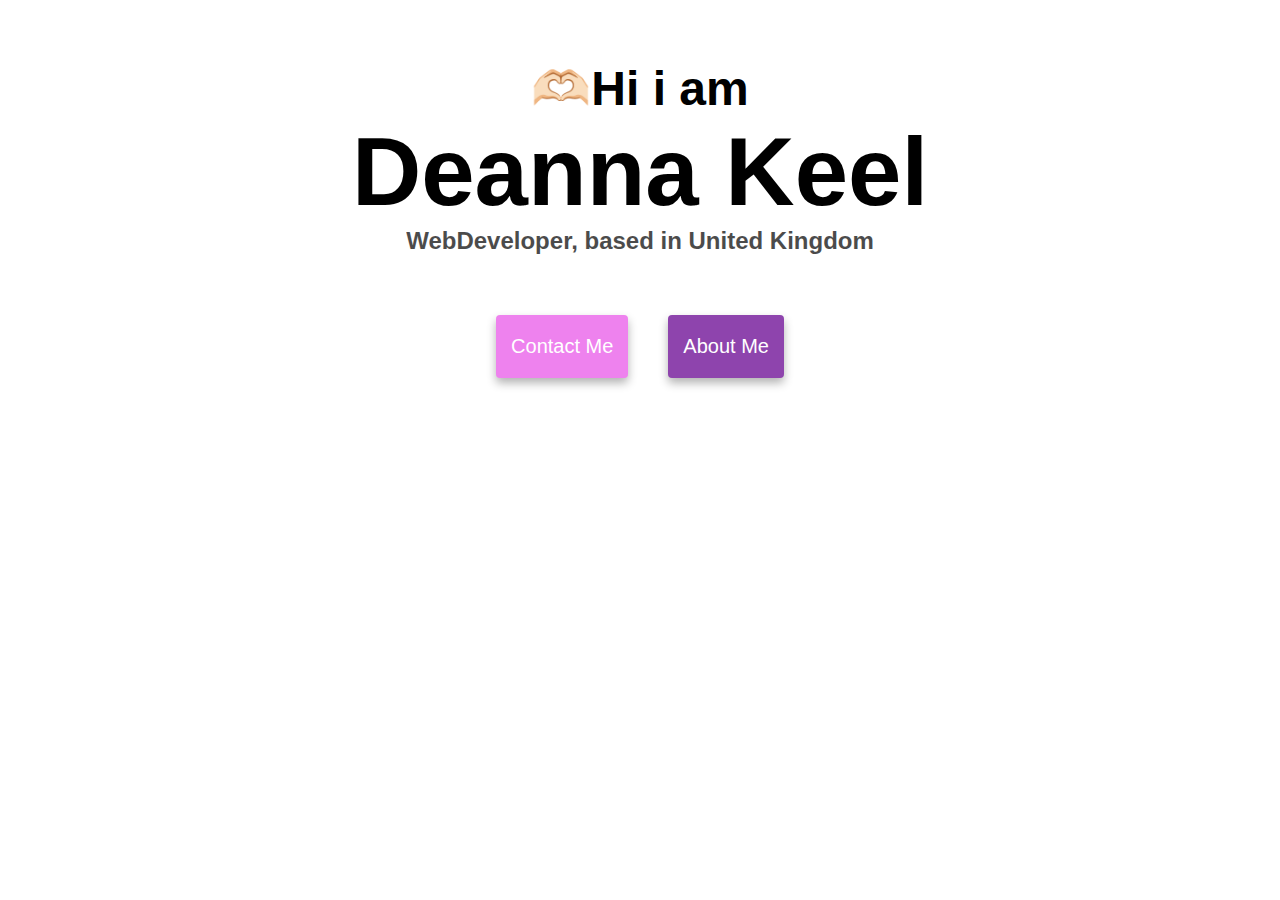
==== index.html @ 84894740 "start of shecode portfolio" ====
<!DOCTYPE html>
<html lang="en">

<head>
    <meta charset="UTF-8">
    <meta name="viewport" content="width=device-width, initial-scale=1.0">
    <title>Deanna Keel</title>

    <!-- links to stylesheets -->
    <link rel="stylesheet" href="/assets/css/style.css">
</head>

<body>
    <h2>🫶🏻Hi i am</h2>
    <h1>Deanna Keel</h1>
    <h3>WebDeveloper, based in United Kingdom</h3>
    <div class="links">
        <a href="about.html#contact" class="contact-me">Contact Me</a>
        <a href="about.html" class="about-me">About Me</a>
    </div>
</body>

</html>
---- assets/css/style.css ----
:root {
    --primary-color: #ee82ee;
    --secondary-color: #8E44AD;
    --third-color: #AED6F1;
    --box-shadow: 0 5px 10px rgba(0, 0, 0, 0.3)
}

body {
    margin: 60px auto;
    max-width: 800px;
    font-family: 'Franklin Gothic Medium', 'Arial Narrow', Arial, sans-serif;
}


h1 {
    display: block;
    text-align: center;
    font-size: 96px;
    margin: 0;
}

h2 {
    text-align: center;
    font-size: 48px;
    margin: 0;
}

h3 {
    text-align: center;
    font-size: 24px;
    margin: 0;
    opacity: 0.7;
}

.links {
    display: flex;
    margin-top: 40px;
    justify-content: center;
}

.links a {
    font-size: 20px;
    margin: 20px;
    border-radius: 4px;
    padding: 20px 15px;
    text-decoration: none;
    text-transform: capitalize;

}

.contact-me {
background: var(--primary-color);
box-shadow: var(--box-shadow);
color: #fff;
}

.contact-me:hover {
background: var(--secondary-color);
}

.about-me {
    background: var(--secondary-color);
    box-shadow: var(--box-shadow);
    color: #fff;
}

.about-me:hover {
    background: var(--primary-color);
}

.homepage {
    display: flex;
    justify-content: center;
    font-size: 18px;

}

.homepage:hover {
    color: var(--primary-color);
    text-decoration: underline;
}


p {
    background: var(--third-color);
    padding: 20px;
    border-radius: 4px;
    font-size: 18px;
    line-height: 1.5;
    text-align: center;
  }
  

.bio {
    display: flex;
    margin-top: 30px;
    margin-bottom: 30px;
}

.bio p {
    margin: 10px;
}

.email {
    display: flex;
    justify-content: center;
    color: blue;
    font-size: 20px;
    text-decoration: none;
}

.email:hover {
    color: var(--primary-color);
    text-decoration: underline;
}
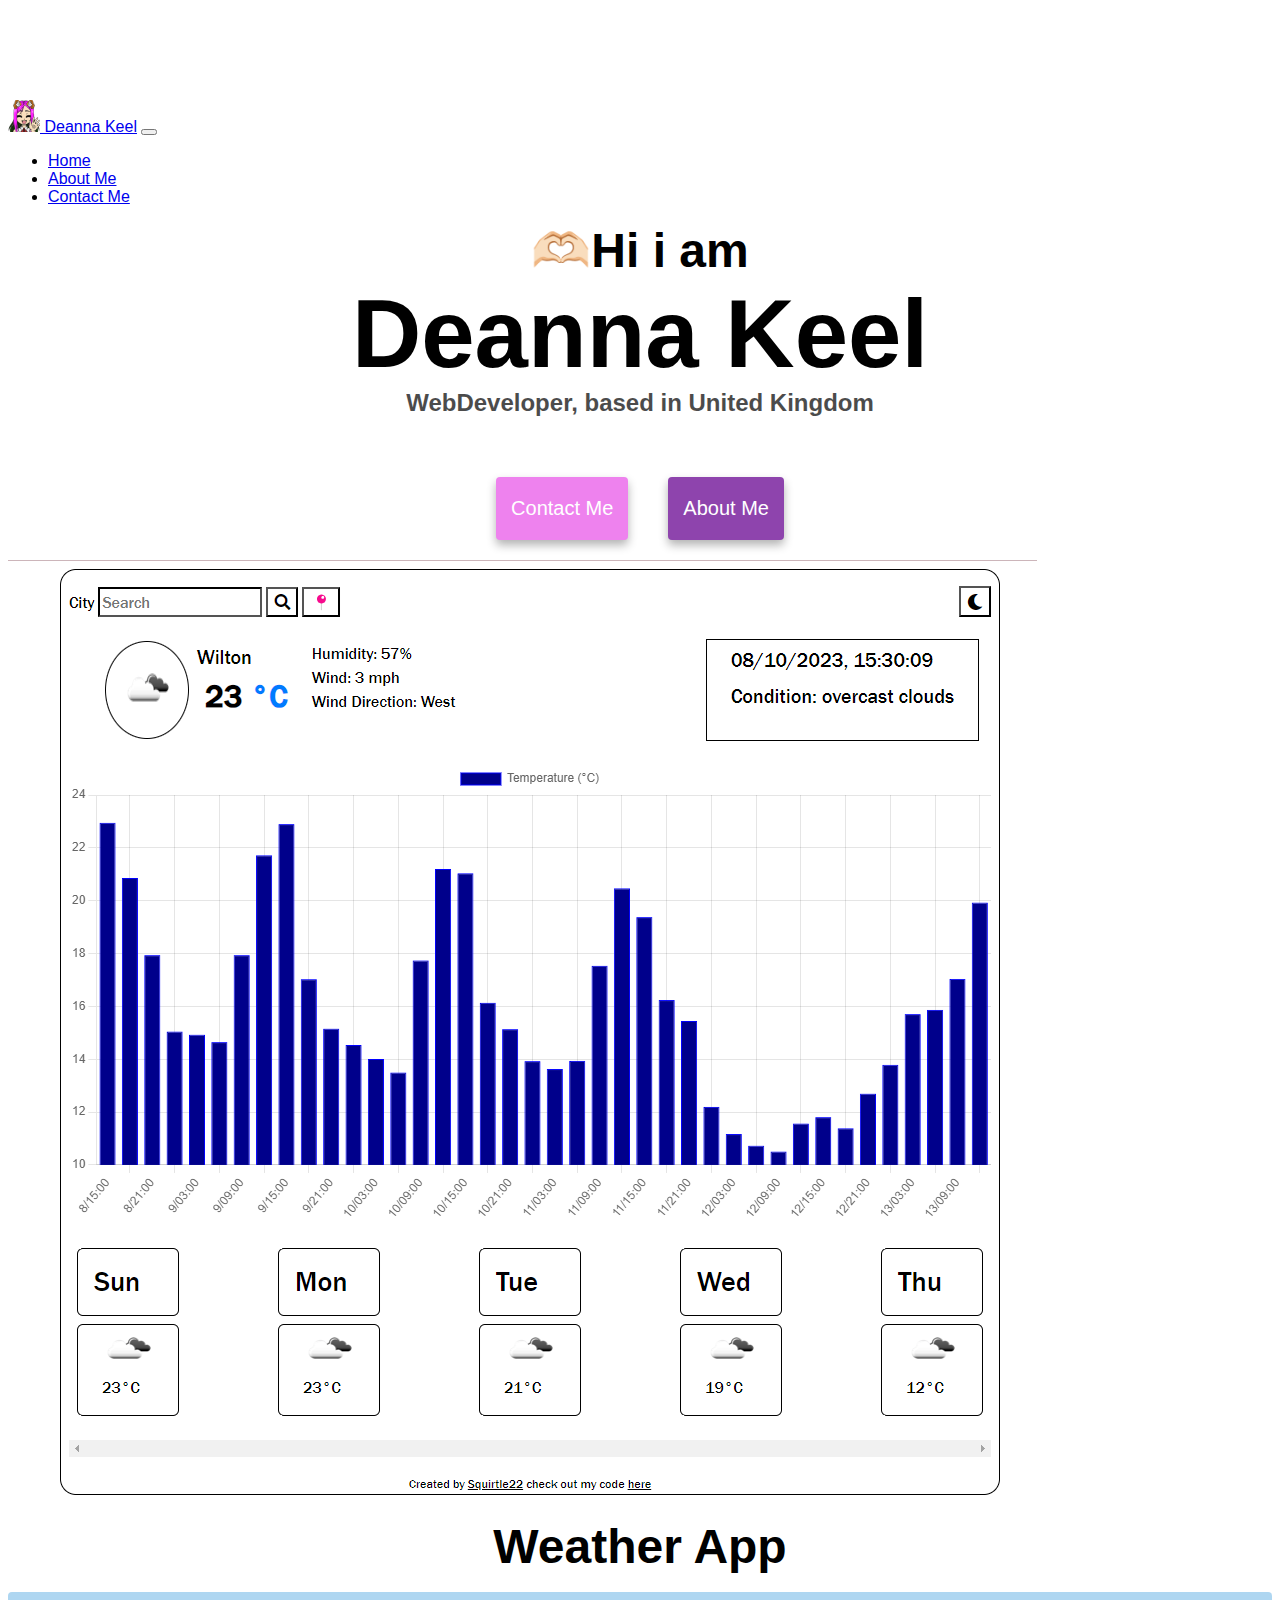
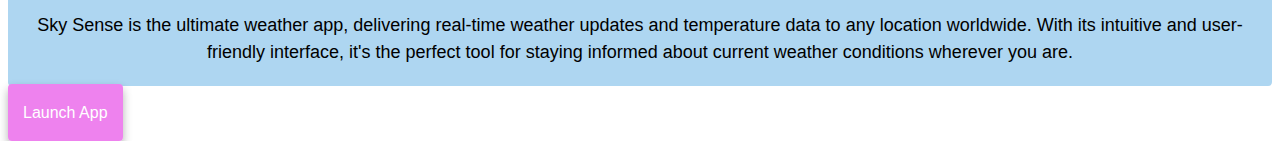
==== commit 2488d955: "bootstrap" ====
--- a/index.html
+++ b/index.html
@@ -7,17 +7,63 @@
     <title>Deanna Keel</title>
 
     <!-- links to stylesheets -->
+    <link rel="stylesheet" href="/assets/images/img.jpg">
     <link rel="stylesheet" href="/assets/css/style.css">
+    <link href="https://cdn.jsdelivr.net/npm/bootstrap@5.3.2/dist/css/bootstrap.min.css" rel="stylesheet"
+        integrity="sha384-T3c6CoIi6uLrA9TneNEoa7RxnatzjcDSCmG1MXxSR1GAsXEV/Dwwykc2MPK8M2HN" crossorigin="anonymous">
 </head>
 
 <body>
+    <nav class="navbar navbar-expand-lg bg-light">
+        <div class="container-fluid">
+            <a class="navbar-brand" href="#"> <img src="/assets/images/32x32.ico" alt=""> Deanna Keel</a>
+            <button class="navbar-toggler" type="button" data-bs-toggle="collapse" data-bs-target="#navbarNav"
+                aria-controls="navbarNav" aria-expanded="false" aria-label="Toggle navigation">
+                <span class="navbar-toggler-icon"></span>
+            </button>
+            <div class="collapse navbar-collapse" id="navbarNav">
+                <ul class="navbar-nav">
+                    <li class="nav-item">
+                        <a class="nav-link active" aria-current="page" href="index.html">Home</a>
+                    </li>
+                    <li class="nav-item">
+                        <a class="nav-link" href="about.html">About Me</a>
+                    </li>
+                    <li class="nav-item">
+                        <a class="nav-link" href="/about.html#contact">Contact Me</a>
+                    </li>
+                </ul>
+            </div>
+        </div>
+    </nav>
     <h2>🫶🏻Hi i am</h2>
     <h1>Deanna Keel</h1>
     <h3>WebDeveloper, based in United Kingdom</h3>
-    <div class="links">
+    <div class="links mb-5">
         <a href="about.html#contact" class="contact-me">Contact Me</a>
         <a href="about.html" class="about-me">About Me</a>
     </div>
+    <div class="container">
+        <div class="row">
+            <div class="col-md-6">
+                <img src="/assets/images/waether.png" class="img-fluid rounded border shadow-lg">
+            </div>
+            <div class="col-md-6">
+                <h2 class="mb-3">Weather App</h2>
+                <p>
+                    Sky Sense is the ultimate weather app, delivering real-time weather updates and temperature data to
+                    any location worldwide. With its intuitive and user-friendly interface, it's the perfect tool for
+                    staying informed about current weather conditions wherever you are.
+                </p>
+                <div class="mt-5">
+                    <a href="https://squirtleweather.netlify.app/" class="weather-link" target="_blank">Launch App</a>
+                </div>
+            </div>
+        </div>
+    </div>
+    <script src="https://cdn.jsdelivr.net/npm/bootstrap@5.3.2/dist/js/bootstrap.bundle.min.js"
+        integrity="sha384-C6RzsynM9kWDrMNeT87bh95OGNyZPhcTNXj1NW7RuBCsyN/o0jlpcV8Qyq46cDfL"
+        crossorigin="anonymous"></script>
 </body>
 
 </html>--- a/assets/css/style.css
+++ b/assets/css/style.css
@@ -6,8 +6,7 @@
 }
 
 body {
-    margin: 60px auto;
-    max-width: 800px;
+    margin-top: 100px;
     font-family: 'Franklin Gothic Medium', 'Arial Narrow', Arial, sans-serif;
 }
 
@@ -112,4 +111,14 @@
 .email:hover {
     color: var(--primary-color);
     text-decoration: underline;
-}+}
+
+.weather-link {
+    border-radius: 4px;
+    padding: 20px 15px;
+    text-decoration: none;
+    text-transform: capitalize;
+    background: var(--primary-color);
+    box-shadow: var(--box-shadow);
+    color: white;
+  } 
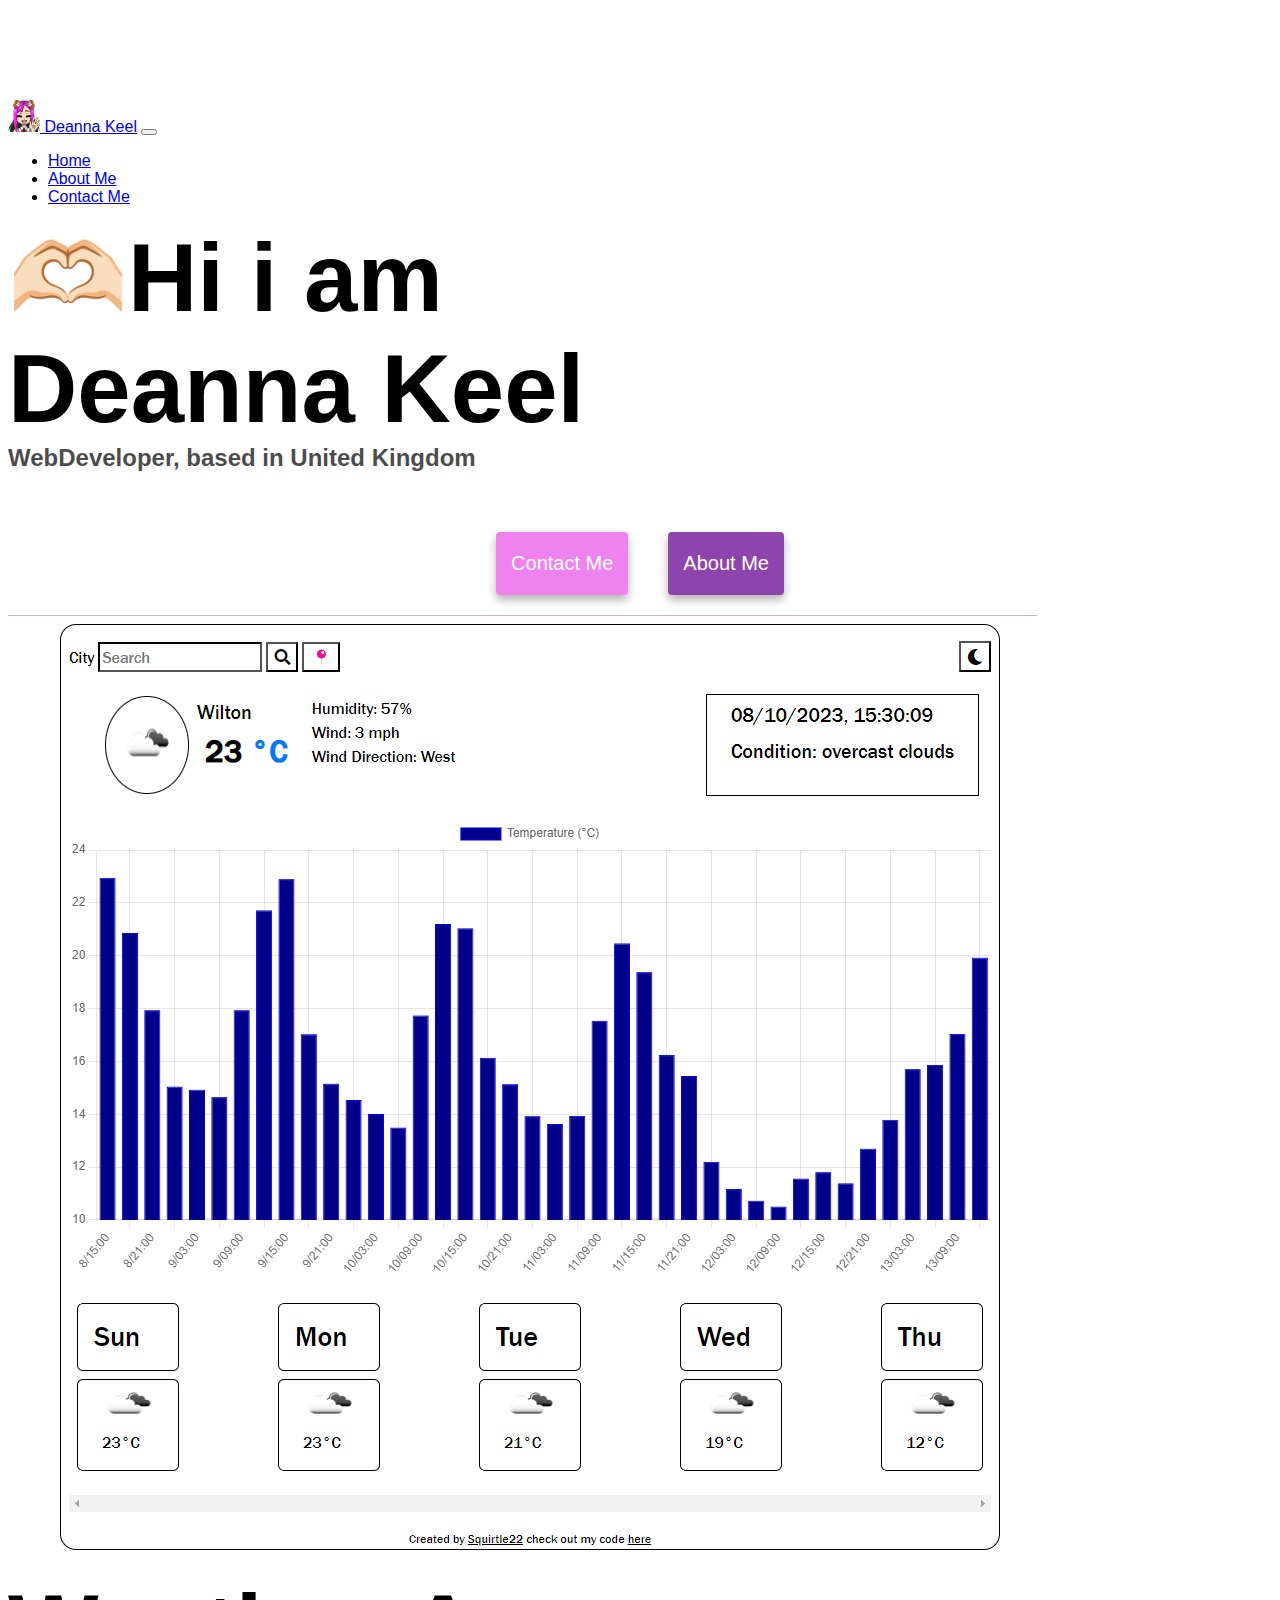
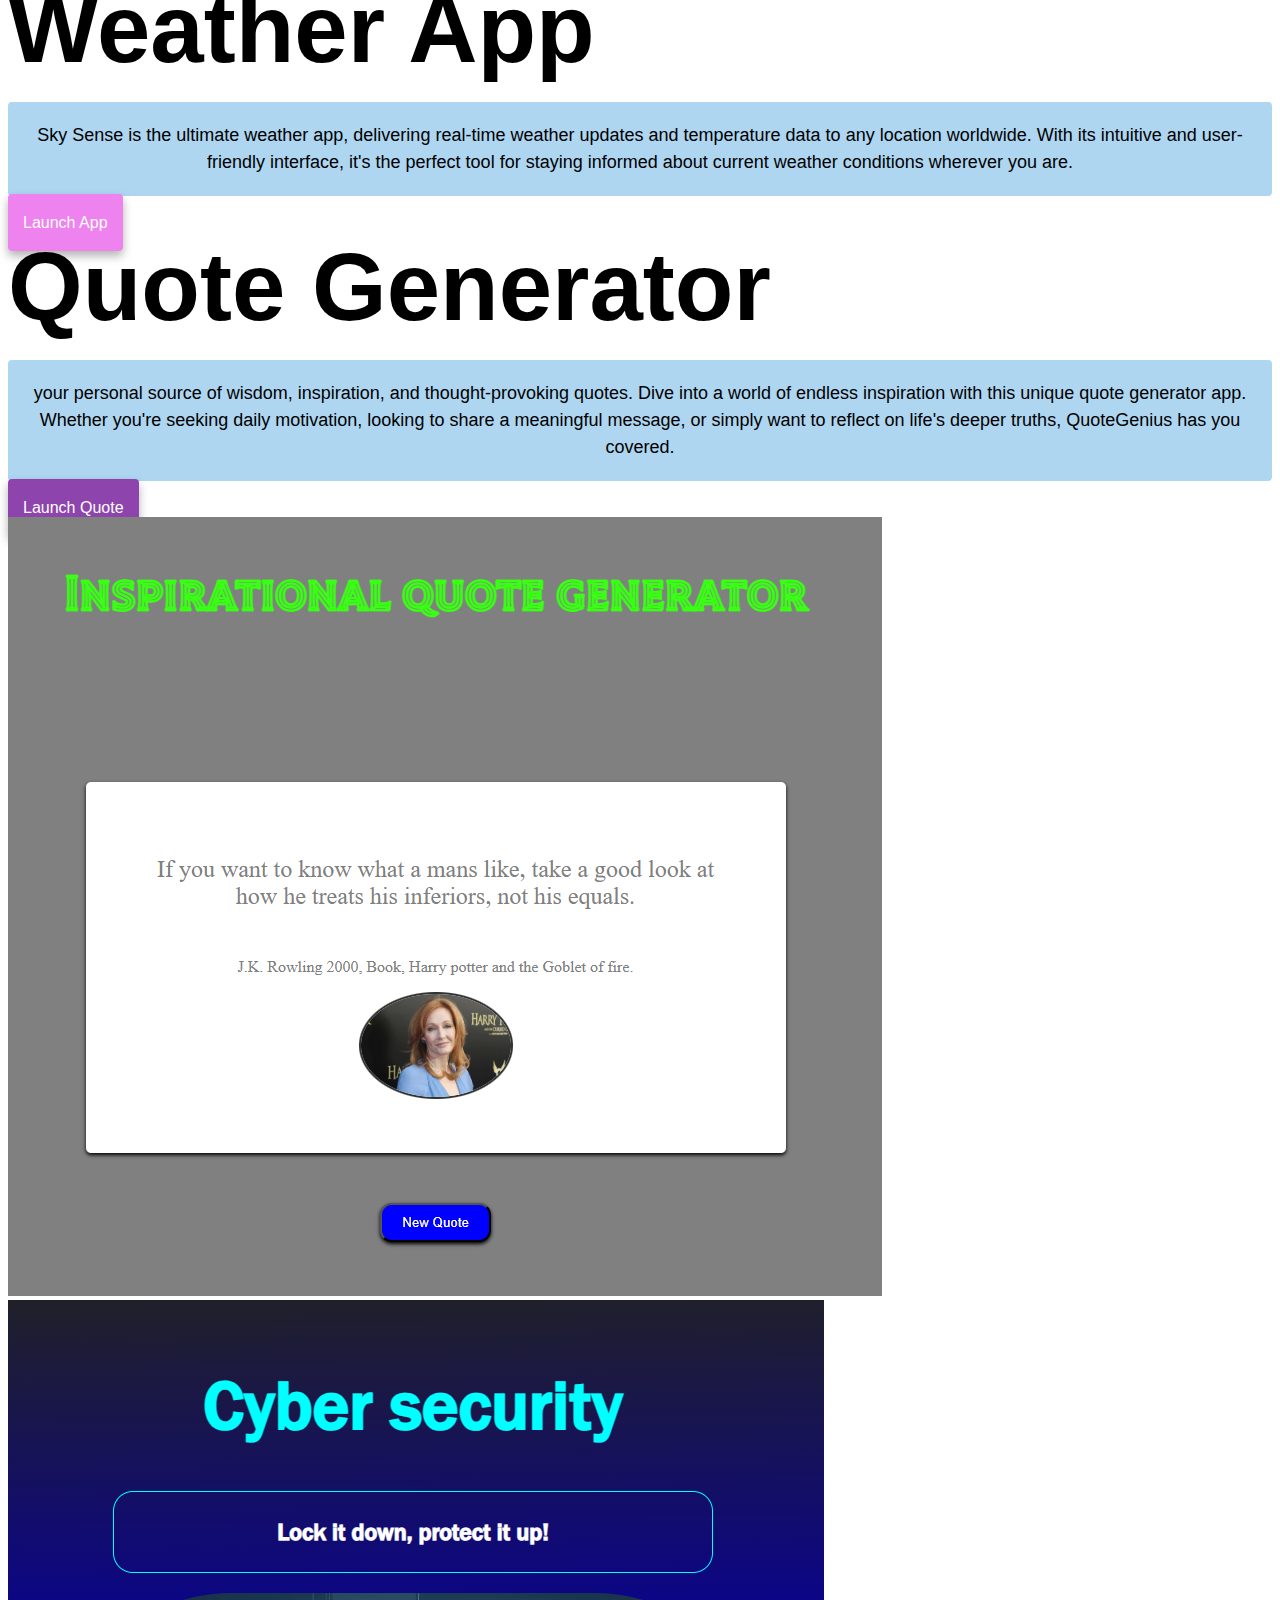
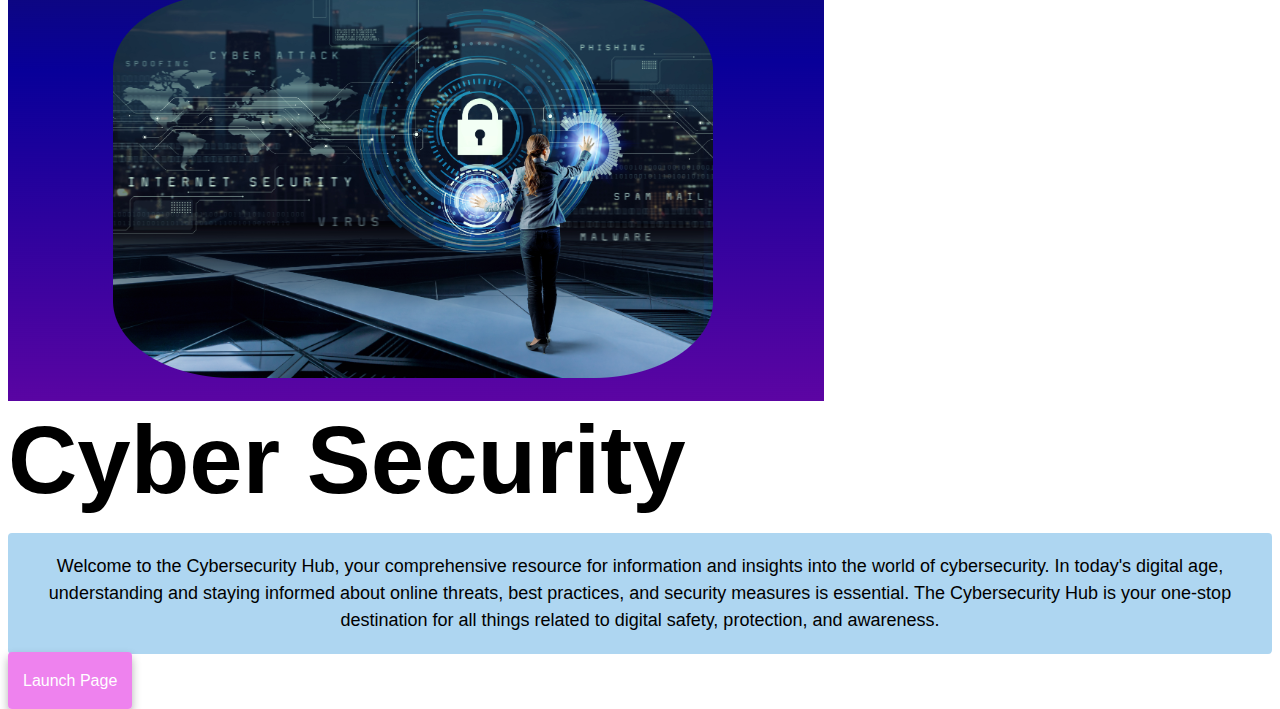
==== commit 8f800252: "styling about me and home" ====
--- a/index.html
+++ b/index.html
@@ -7,7 +7,6 @@
     <title>Deanna Keel</title>
 
     <!-- links to stylesheets -->
-    <link rel="stylesheet" href="/assets/images/img.jpg">
     <link rel="stylesheet" href="/assets/css/style.css">
     <link href="https://cdn.jsdelivr.net/npm/bootstrap@5.3.2/dist/css/bootstrap.min.css" rel="stylesheet"
         integrity="sha384-T3c6CoIi6uLrA9TneNEoa7RxnatzjcDSCmG1MXxSR1GAsXEV/Dwwykc2MPK8M2HN" crossorigin="anonymous">
@@ -36,9 +35,9 @@
             </div>
         </div>
     </nav>
-    <h2>🫶🏻Hi i am</h2>
-    <h1>Deanna Keel</h1>
-    <h3>WebDeveloper, based in United Kingdom</h3>
+    <h2 class="text-center">🫶🏻Hi i am</h2>
+    <h1 class="text-center">Deanna Keel</h1>
+    <h3 class="text-center">WebDeveloper, based in United Kingdom</h3>
     <div class="links mb-5">
         <a href="about.html#contact" class="contact-me">Contact Me</a>
         <a href="about.html" class="about-me">About Me</a>
@@ -49,8 +48,8 @@
                 <img src="/assets/images/waether.png" class="img-fluid rounded border shadow-lg">
             </div>
             <div class="col-md-6">
-                <h2 class="mb-3">Weather App</h2>
-                <p>
+                <h2 class="mb-3 text-center">Weather App</h2>
+                <p class="rounded-5">
                     Sky Sense is the ultimate weather app, delivering real-time weather updates and temperature data to
                     any location worldwide. With its intuitive and user-friendly interface, it's the perfect tool for
                     staying informed about current weather conditions wherever you are.
@@ -61,6 +60,43 @@
             </div>
         </div>
     </div>
+    <div class="row mt-5">
+        <div class="col-md-6">
+            <h2 class="mb-3 text-center">Quote Generator</h2>
+            <p class="rounded-5">
+                your personal source of wisdom, inspiration, and thought-provoking quotes. 
+                Dive into a world of endless
+                inspiration with this unique quote generator app. 
+                <br>
+                Whether you're seeking daily motivation, looking to
+                share a meaningful message, or simply want to reflect on life's deeper truths, QuoteGenius has you
+                covered.
+            </p>
+            <div class="mb-5 mt-5 p-2">
+                <a href="#" class="quote-gen">Launch quote</a>
+            </div>
+        </div>
+        <div class="col-md-6">
+            <img src="/assets/images/quote.png" class="img-fluid rounded shadow-lg">
+        </div>
+    </div>
+    <div class="row mt-5">
+        <div class="col-md-6">
+            <img src="/assets/images/cyber.png" class="img-fluid rounded shadow-lg">
+        </div>
+        <div class="col-md-6">
+            <h2 class="text-center">Cyber Security</h2>
+            <p class="rounded-5">
+                Welcome to the Cybersecurity Hub, your comprehensive resource for information and insights into the
+                world of cybersecurity. In today's digital age, understanding and staying informed about online threats,
+                best practices, and security measures is essential. The Cybersecurity Hub is your one-stop destination
+                for all things related to digital safety, protection, and awareness.
+            </p>
+            <div class="mt-5">
+                <a href="#" class="cyber-link text-center">Launch page</a>
+            </div>
+        </div>
+    </div>
     <script src="https://cdn.jsdelivr.net/npm/bootstrap@5.3.2/dist/js/bootstrap.bundle.min.js"
         integrity="sha384-C6RzsynM9kWDrMNeT87bh95OGNyZPhcTNXj1NW7RuBCsyN/o0jlpcV8Qyq46cDfL"
         crossorigin="anonymous"></script>
--- a/assets/css/style.css
+++ b/assets/css/style.css
@@ -12,20 +12,16 @@
 
 
 h1 {
-    display: block;
-    text-align: center;
     font-size: 96px;
     margin: 0;
 }
 
 h2 {
-    text-align: center;
-    font-size: 48px;
+    font-size: 96px;
     margin: 0;
 }
 
 h3 {
-    text-align: center;
     font-size: 24px;
     margin: 0;
     opacity: 0.7;
@@ -46,6 +42,7 @@
     text-transform: capitalize;
 
 }
+
 
 .contact-me {
 background: var(--primary-color);
@@ -120,5 +117,37 @@
     text-transform: capitalize;
     background: var(--primary-color);
     box-shadow: var(--box-shadow);
-    color: white;
+    color: #fff;
   } 
+
+  .weather-link:hover {
+    background: var(--secondary-color);
+  }
+
+  .quote-gen {
+    border-radius: 4px;
+    padding: 20px 15px;
+    text-decoration: none;
+    text-transform: capitalize;
+    background: var(--secondary-color);
+    box-shadow: var(--box-shadow);
+    color: #fff;
+  }
+
+  .quote-gen:hover {
+    background: var(--primary-color);
+  }
+  
+  .cyber-link {
+    border-radius: 4px;
+    padding: 20px 15px;
+    text-decoration: none;
+    text-transform: capitalize;
+    background: var(--primary-color);
+    box-shadow: var(--box-shadow);
+    color: #fff;
+  }
+
+  .cyber-link:hover {
+    background: var(--secondary-color);
+  }
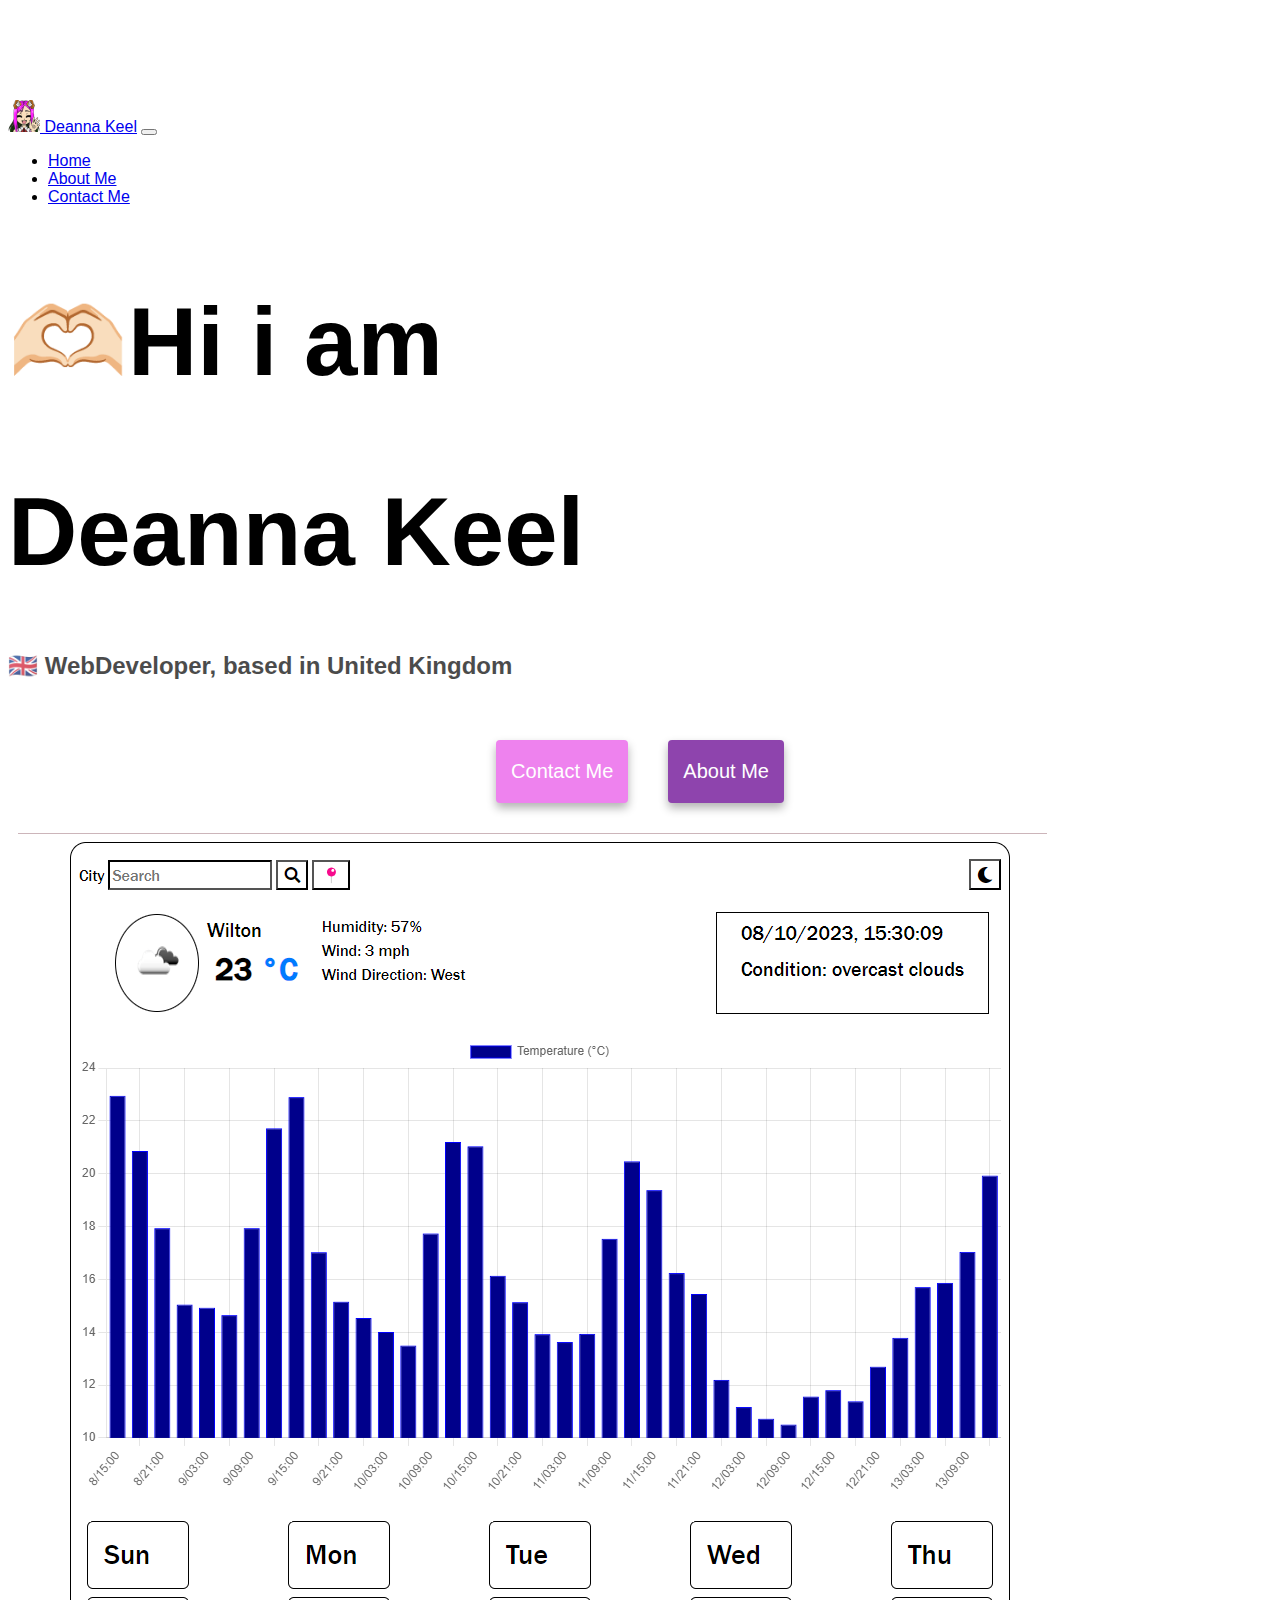
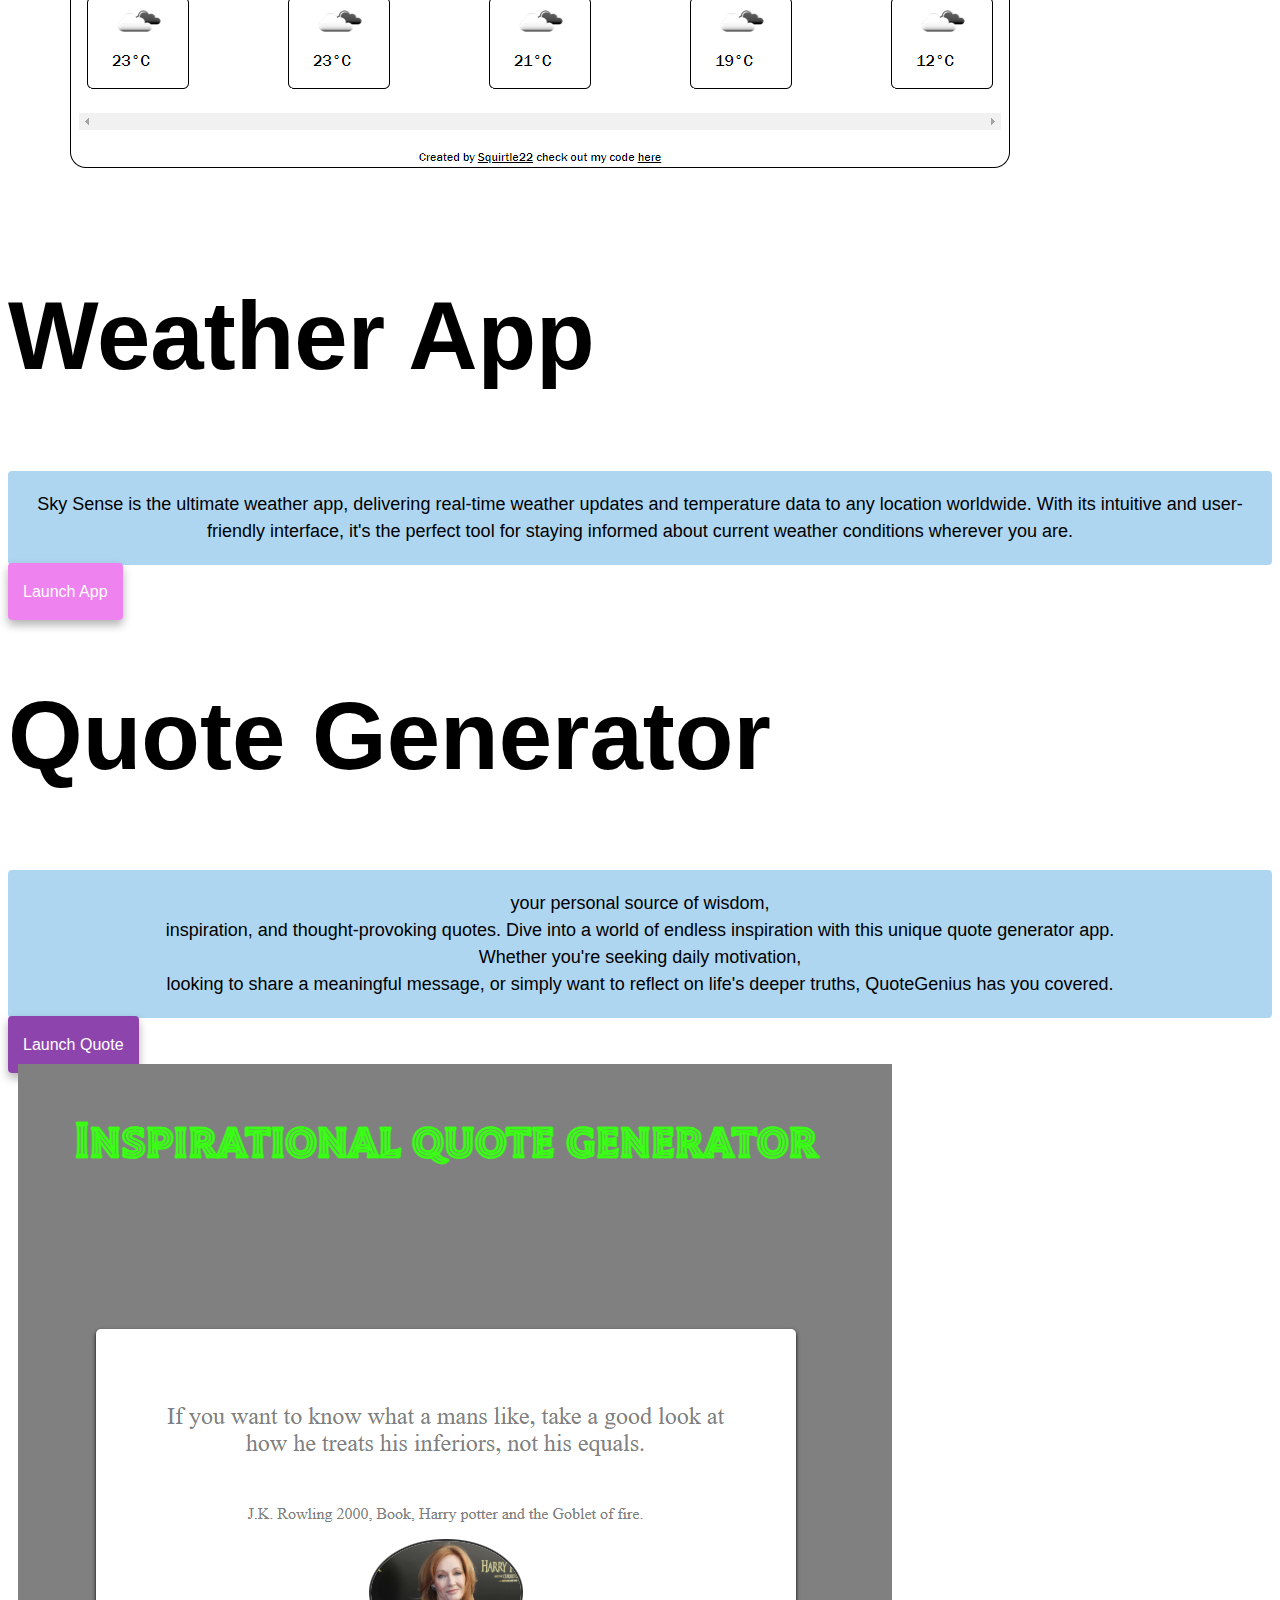
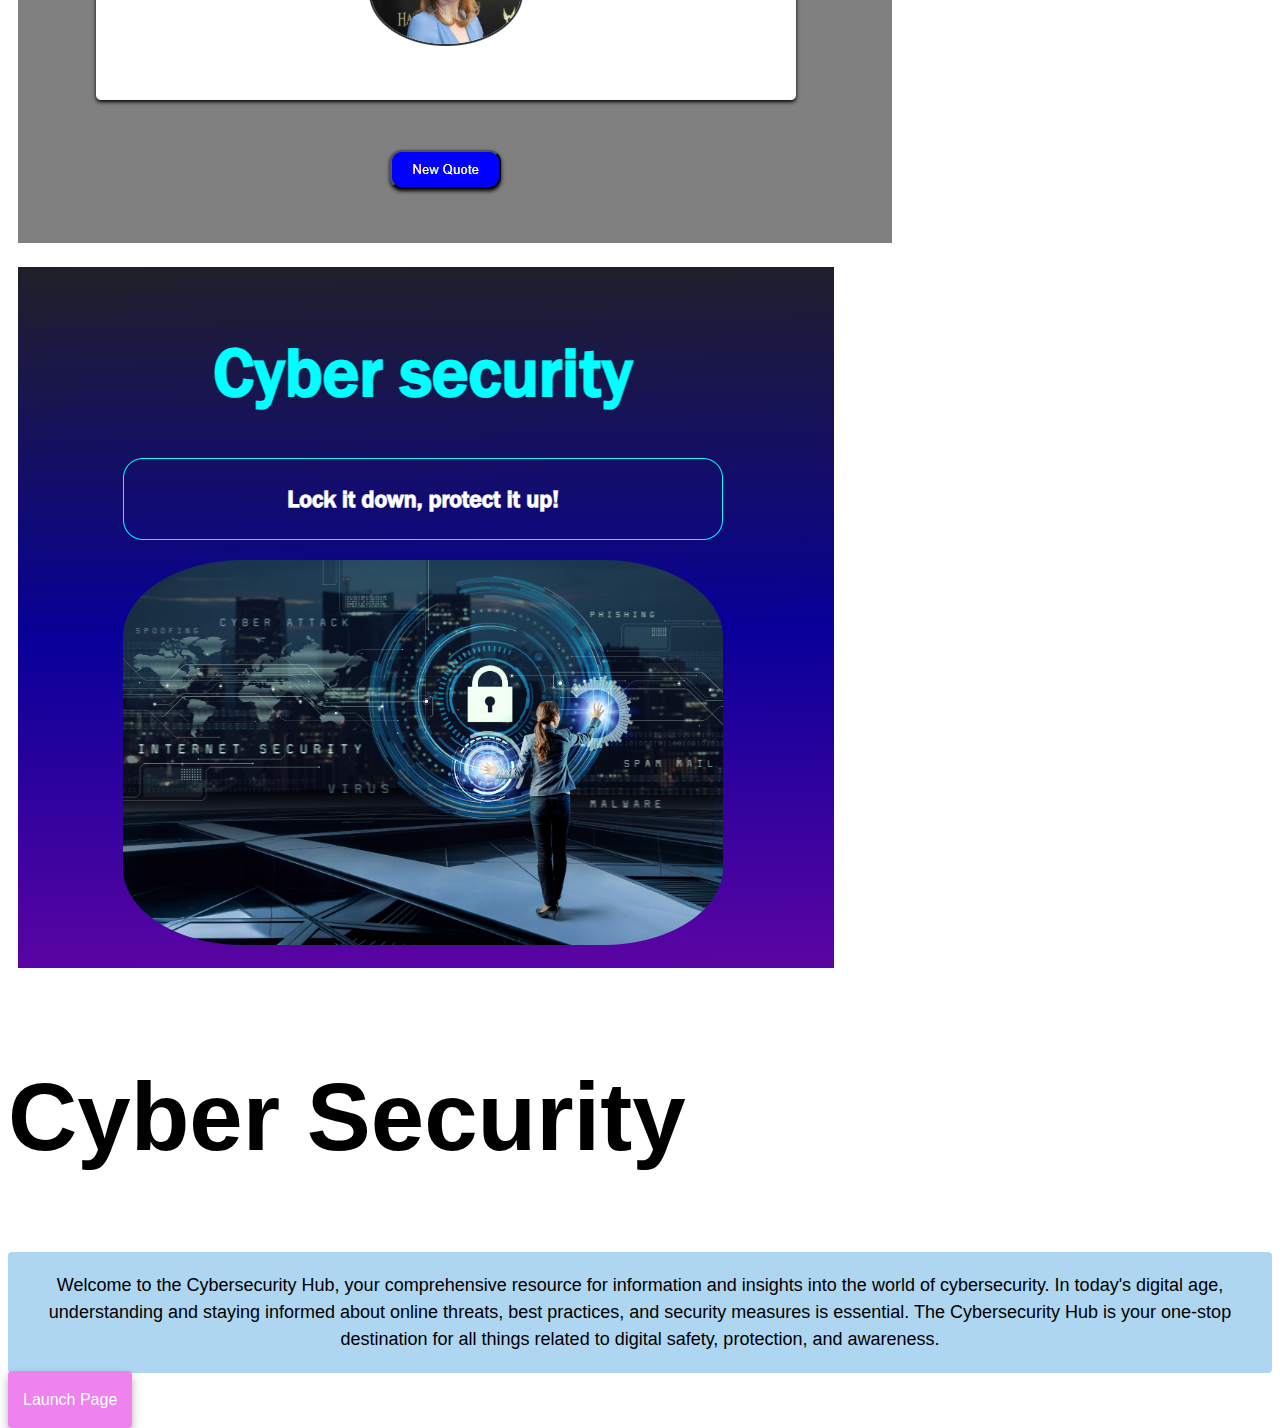
==== commit 85cc71c0: "styling and updating links to deploy" ====
--- a/index.html
+++ b/index.html
@@ -37,63 +37,74 @@
     </nav>
     <h2 class="text-center">🫶🏻Hi i am</h2>
     <h1 class="text-center">Deanna Keel</h1>
-    <h3 class="text-center">WebDeveloper, based in United Kingdom</h3>
+    <h3 class="text-center">🇬🇧 WebDeveloper, based in United Kingdom</h3>
     <div class="links mb-5">
         <a href="about.html#contact" class="contact-me">Contact Me</a>
         <a href="about.html" class="about-me">About Me</a>
     </div>
     <div class="container">
-        <div class="row">
-            <div class="col-md-6">
-                <img src="/assets/images/waether.png" class="img-fluid rounded border shadow-lg">
-            </div>
-            <div class="col-md-6">
-                <h2 class="mb-3 text-center">Weather App</h2>
-                <p class="rounded-5">
-                    Sky Sense is the ultimate weather app, delivering real-time weather updates and temperature data to
-                    any location worldwide. With its intuitive and user-friendly interface, it's the perfect tool for
-                    staying informed about current weather conditions wherever you are.
-                </p>
-                <div class="mt-5">
-                    <a href="https://squirtleweather.netlify.app/" class="weather-link" target="_blank">Launch App</a>
+        <div>
+            <div class="row">
+                <div class="col-md-6">
+                    <img src="/assets/images/waether.png" class="img-fluid rounded border shadow-lg">
+                </div>
+                <div class="col-md-6">
+                    <h2 class="mb-3 text-center">Weather App</h2>
+                    <p class="rounded-5">
+                        Sky Sense is the ultimate weather app, delivering real-time weather updates and temperature data
+                        to
+                        any location worldwide. With its intuitive and user-friendly interface, it's the perfect tool
+                        for
+                        staying informed about current weather conditions wherever you are.
+                    </p>
+                    <div class="mt-5">
+                        <a href="https://squirtleweather.netlify.app/" class="weather-link" target="_blank">Launch
+                            App</a>
+                    </div>
                 </div>
             </div>
         </div>
-    </div>
-    <div class="row mt-5">
-        <div class="col-md-6">
-            <h2 class="mb-3 text-center">Quote Generator</h2>
-            <p class="rounded-5">
-                your personal source of wisdom, inspiration, and thought-provoking quotes. 
-                Dive into a world of endless
-                inspiration with this unique quote generator app. 
-                <br>
-                Whether you're seeking daily motivation, looking to
-                share a meaningful message, or simply want to reflect on life's deeper truths, QuoteGenius has you
-                covered.
-            </p>
-            <div class="mb-5 mt-5 p-2">
-                <a href="#" class="quote-gen">Launch quote</a>
+        <div class="row mt-5">
+            <div class="col-md-6">
+                <h2 class="mb-3 text-center">Quote Generator</h2>
+                <p class="rounded-5">
+                    your personal source of wisdom,
+                    <br>
+                    inspiration, and thought-provoking quotes.
+                    Dive into a world of endless
+                    inspiration with this unique quote generator app.
+                    <br>
+                    Whether you're seeking daily motivation,
+                    <br>
+                    looking to
+                    share a meaningful message, or simply want to reflect on life's deeper truths, QuoteGenius has you
+                    covered.
+                </p>
+                <div class="mb-5 mt-5 p-2">
+                    <a href="https://cute-kulfi-fe00d9.netlify.app" class="quote-gen">Launch quote</a>
+                </div>
+            </div>
+            <div class="col-md-6">
+                <img src="/assets/images/quote.png" class="img-fluid rounded shadow-lg">
             </div>
         </div>
-        <div class="col-md-6">
-            <img src="/assets/images/quote.png" class="img-fluid rounded shadow-lg">
-        </div>
-    </div>
-    <div class="row mt-5">
-        <div class="col-md-6">
-            <img src="/assets/images/cyber.png" class="img-fluid rounded shadow-lg">
-        </div>
-        <div class="col-md-6">
-            <h2 class="text-center">Cyber Security</h2>
-            <p class="rounded-5">
-                Welcome to the Cybersecurity Hub, your comprehensive resource for information and insights into the
-                world of cybersecurity. In today's digital age, understanding and staying informed about online threats,
-                best practices, and security measures is essential. The Cybersecurity Hub is your one-stop destination
-                for all things related to digital safety, protection, and awareness.
-            </p>
-            <div class="mt-5">
-                <a href="#" class="cyber-link text-center">Launch page</a>
+        <div class="row mt-5">
+            <div class="col-md-6">
+                <img src="/assets/images/cyber.png" class="img-fluid rounded shadow-lg">
+            </div>
+            <div class="col-md-6">
+                <h2 class="text-center mb-3">Cyber Security</h2>
+                <p class="rounded-5">
+                    Welcome to the Cybersecurity Hub, your comprehensive resource for information and insights into the
+                    world of cybersecurity. In today's digital age, understanding and staying informed about online
+                    threats,
+                    best practices, and security measures is essential. The Cybersecurity Hub is your one-stop
+                    destination
+                    for all things related to digital safety, protection, and awareness.
+                </p>
+                <div class="mt-5">
+                    <a href="#" class="cyber-link">Launch page</a>
+                </div>
             </div>
         </div>
     </div>
--- a/assets/css/style.css
+++ b/assets/css/style.css
@@ -2,7 +2,7 @@
     --primary-color: #ee82ee;
     --secondary-color: #8E44AD;
     --third-color: #AED6F1;
-    --box-shadow: 0 5px 10px rgba(0, 0, 0, 0.3)
+    --box-shadow: 0 5px 10px rgba(0, 0, 0, 0.3);
 }
 
 body {
@@ -10,20 +10,20 @@
     font-family: 'Franklin Gothic Medium', 'Arial Narrow', Arial, sans-serif;
 }
 
+.img-fluid {
+    margin: 10px; /* You can adjust the value to control the spacing */
+}
 
 h1 {
     font-size: 96px;
-    margin: 0;
 }
 
 h2 {
     font-size: 96px;
-    margin: 0;
 }
 
 h3 {
     font-size: 24px;
-    margin: 0;
     opacity: 0.7;
 }
 
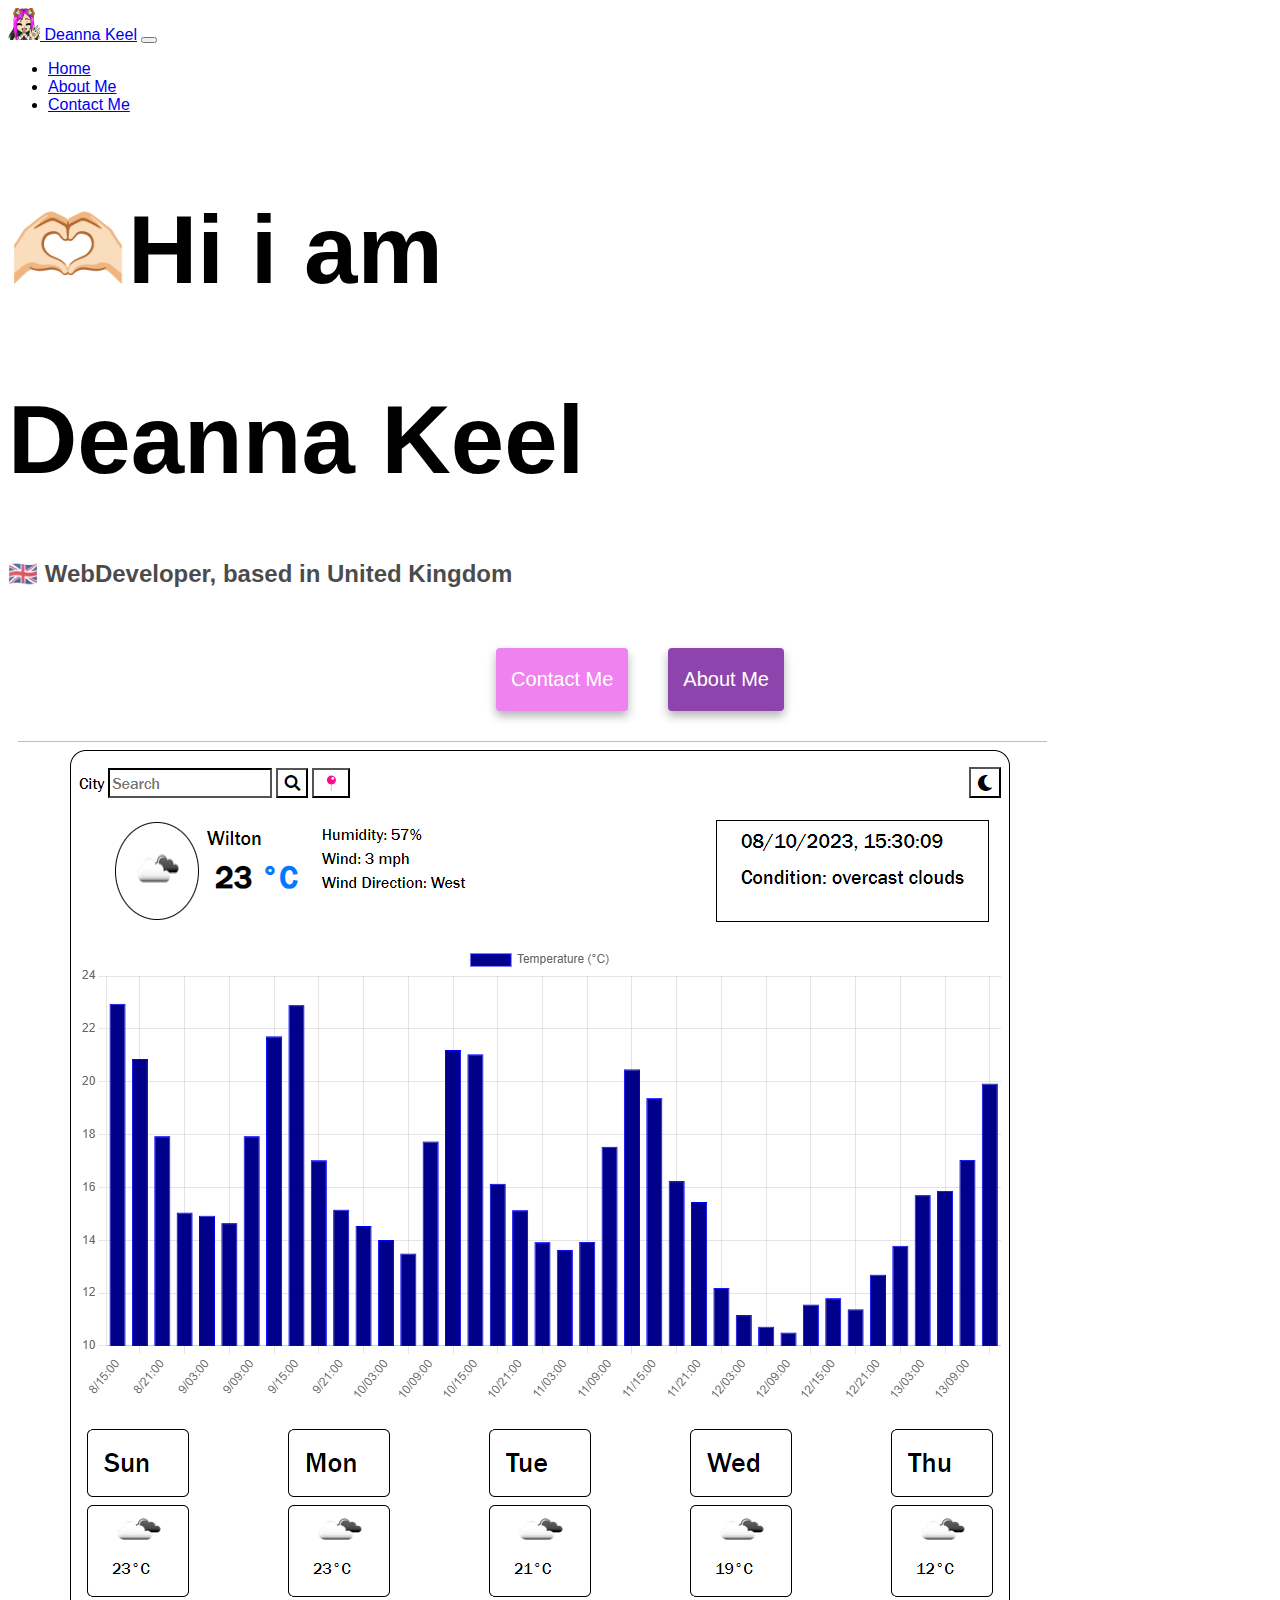
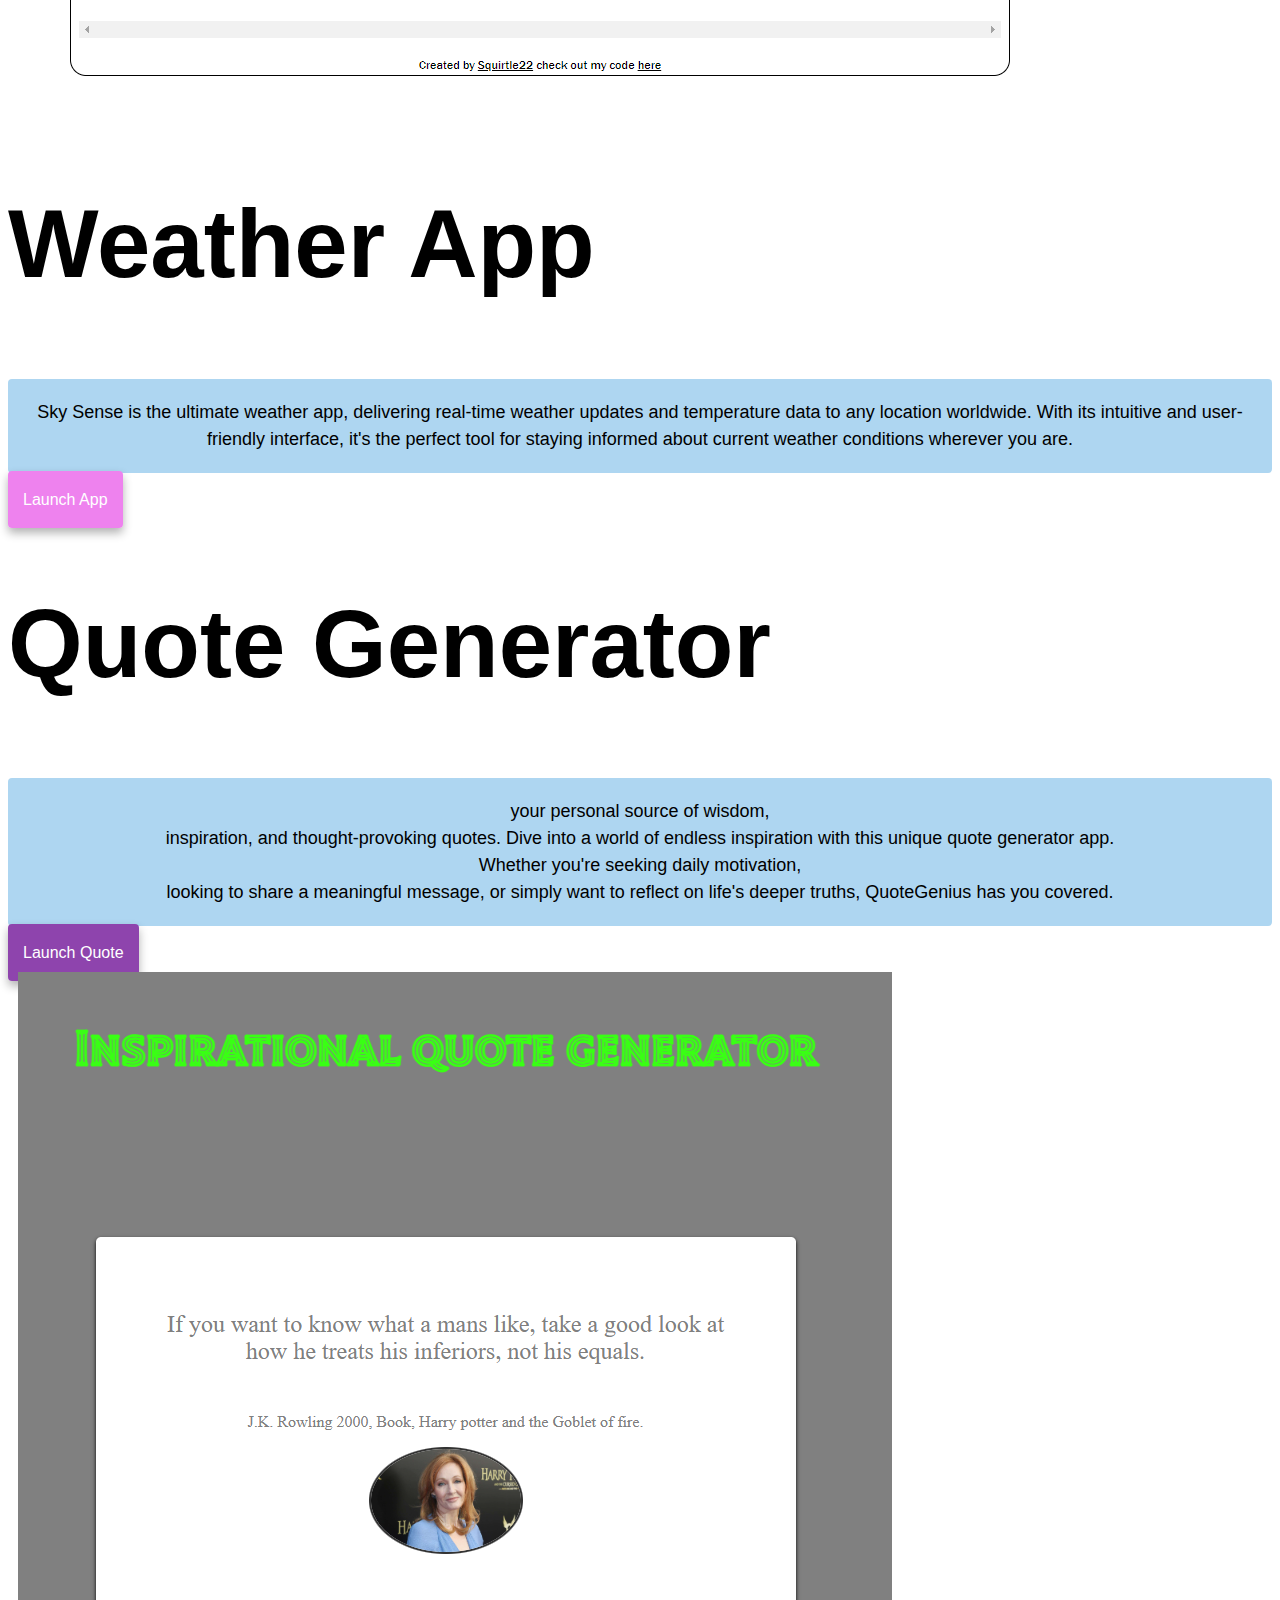
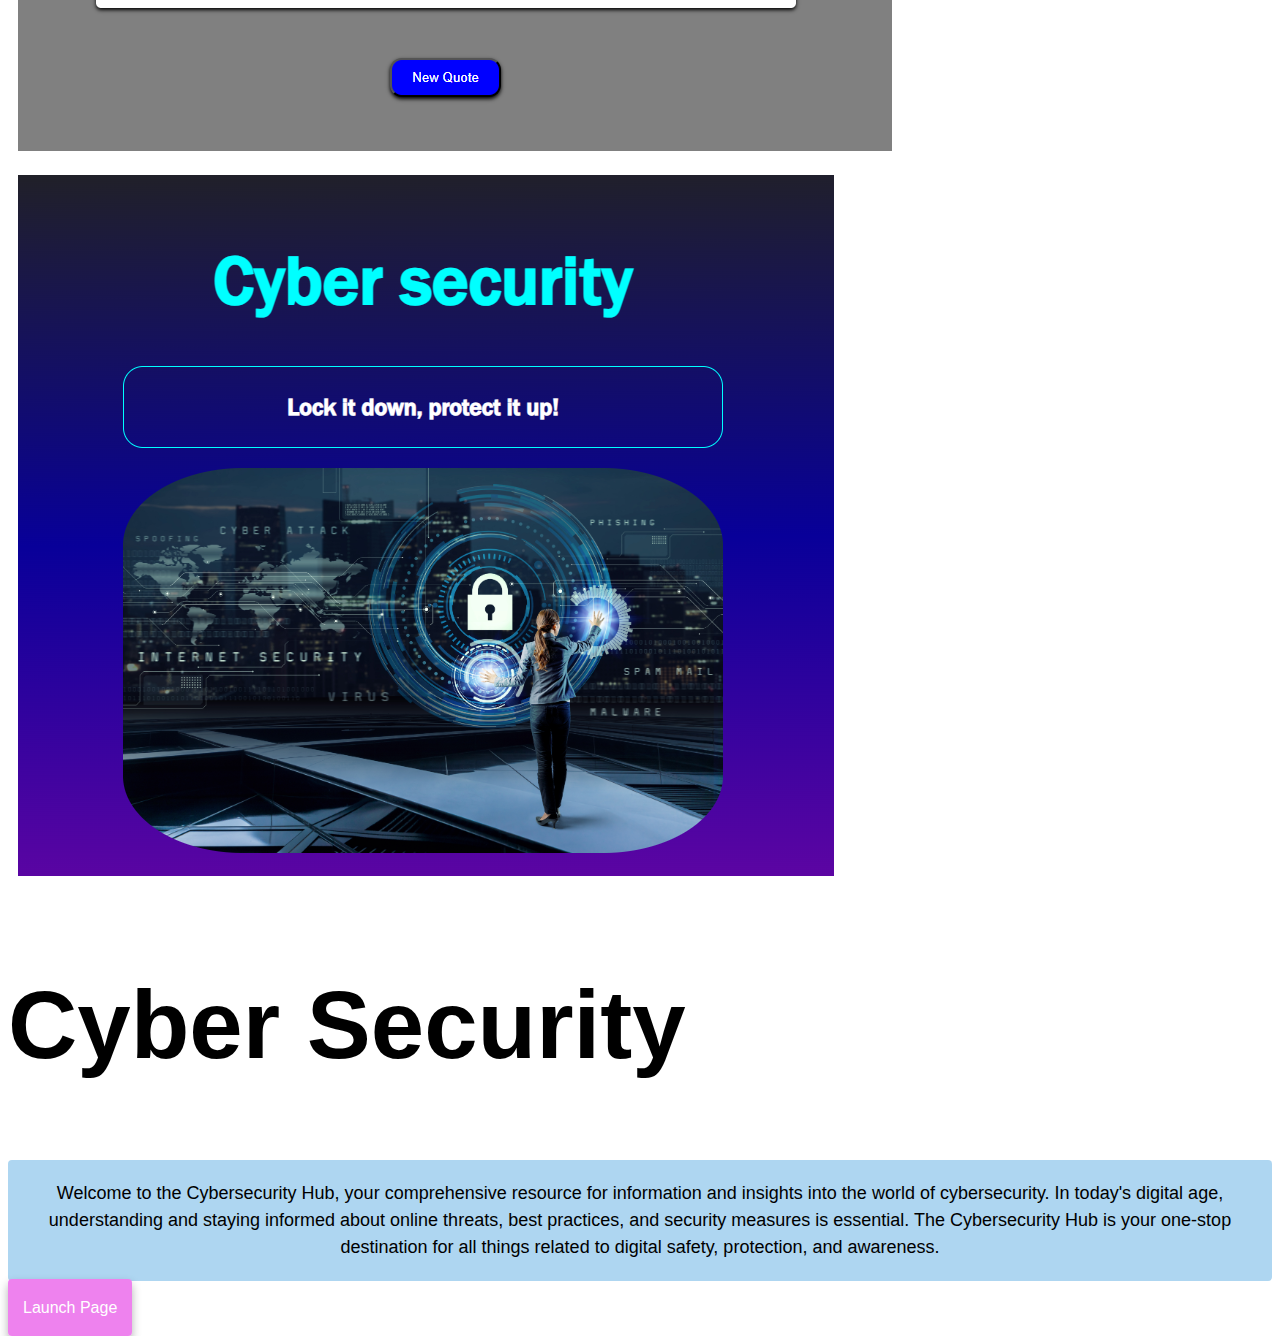
==== commit 4620637e: "adding margin and font" ====
--- a/index.html
+++ b/index.html
@@ -81,7 +81,7 @@
                     covered.
                 </p>
                 <div class="mb-5 mt-5 p-2">
-                    <a href="https://cute-kulfi-fe00d9.netlify.app" class="quote-gen">Launch quote</a>
+                    <a href="https://cute-kulfi-fe00d9.netlify.app" class="quote-gen" target="_blank">Launch quote</a>
                 </div>
             </div>
             <div class="col-md-6">
@@ -103,7 +103,7 @@
                     for all things related to digital safety, protection, and awareness.
                 </p>
                 <div class="mt-5">
-                    <a href="#" class="cyber-link">Launch page</a>
+                    <a href="https://extraordinary-licorice-229f84.netlify.app" class="cyber-link" target="_blank">Launch page</a>
                 </div>
             </div>
         </div>
--- a/assets/css/style.css
+++ b/assets/css/style.css
@@ -6,7 +6,6 @@
 }
 
 body {
-    margin-top: 100px;
     font-family: 'Franklin Gothic Medium', 'Arial Narrow', Arial, sans-serif;
 }
 
